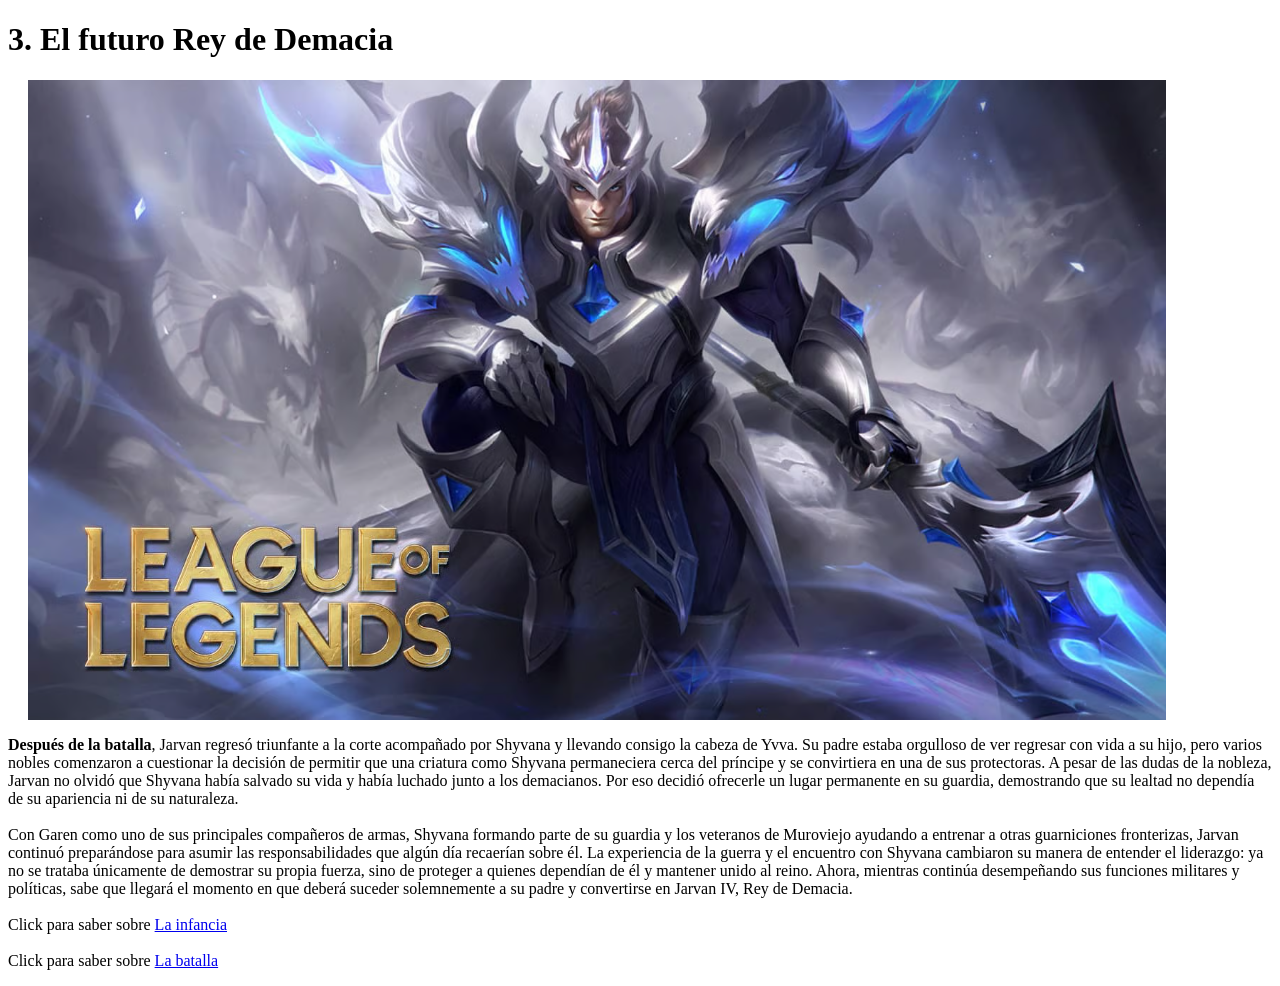
==== 8 - Biografia/elReyJarvan.html @ 3a760a99 "Reorganizing the project structure" ====
<!DOCTYPE html>
    <head>
        <title>El Rey Jarvan IV</title>
        <link rel="stylesheet" href="">
    </head>
    <body>
        <h1><strong>3. El futuro Rey de Demacia</strong></h1>
        <img src="Imagenes/Imagenes/jarvan el rey.jpg" 
        alt="Jarvan Rey"
        align="center"
        width="90%"
        hspace="20">
        <p>
            <strong>Después de la batalla</strong>, Jarvan regresó triunfante a la corte acompañado por Shyvana y llevando consigo la cabeza de Yvva. Su padre estaba orgulloso de ver regresar con vida a su hijo, pero varios nobles comenzaron a cuestionar la decisión de permitir que una criatura como Shyvana permaneciera cerca del príncipe y se convirtiera en una de sus protectoras. A pesar de las dudas de la nobleza, Jarvan no olvidó que Shyvana había salvado su vida y había luchado junto a los demacianos. Por eso decidió ofrecerle un lugar permanente en su guardia, demostrando que su lealtad no dependía de su apariencia ni de su naturaleza. <br>
            <br>Con Garen como uno de sus principales compañeros de armas, Shyvana formando parte de su guardia y los veteranos de Muroviejo ayudando a entrenar a otras guarniciones fronterizas, Jarvan continuó preparándose para asumir las responsabilidades que algún día recaerían sobre él. La experiencia de la guerra y el encuentro con Shyvana cambiaron su manera de entender el liderazgo: ya no se trataba únicamente de demostrar su propia fuerza, sino de proteger a quienes dependían de él y mantener unido al reino. Ahora, mientras continúa desempeñando sus funciones militares y políticas, sabe que llegará el momento en que deberá suceder solemnemente a su padre y convertirse en Jarvan IV, Rey de Demacia. <br>
            <br>Click para saber sobre <a href="infancia.html" target="_blank">La infancia</a></br>
            <br>Click para saber sobre <a href="laBatalla.html" target="_blank">La batalla</a></br>
        </p>
    </body>
</html>
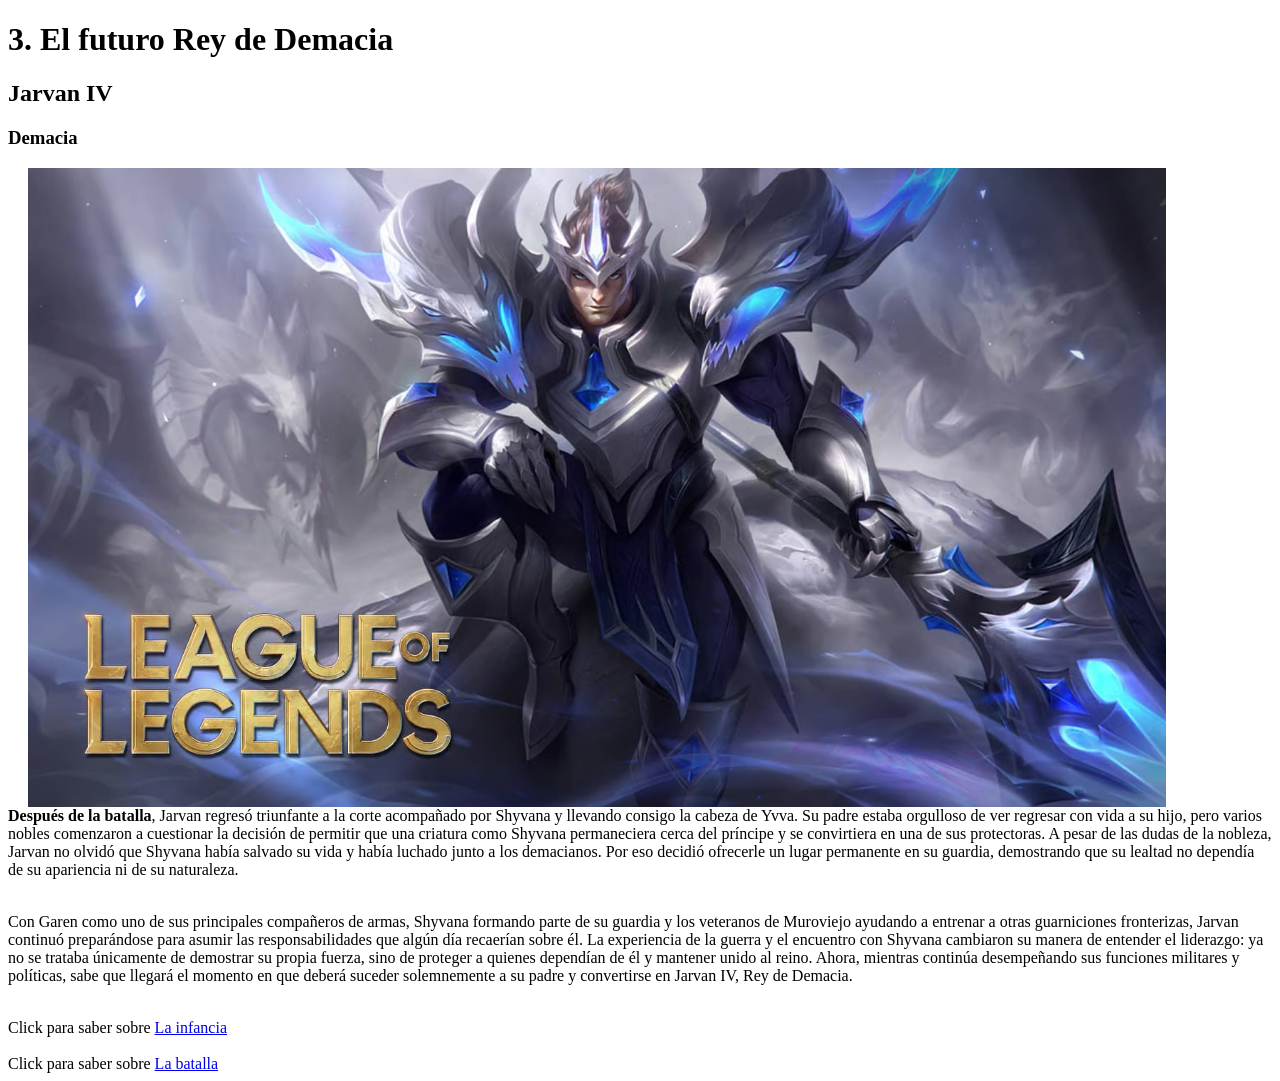
==== commit 0b78d9d3: "Add CSS div, span, class, id, ect" ====
--- a/8 - Biografia/elReyJarvan.html
+++ b/8 - Biografia/elReyJarvan.html
@@ -1,20 +1,25 @@
 <!DOCTYPE html>
     <head>
         <title>El Rey Jarvan IV</title>
-        <link rel="stylesheet" href="">
+        <link rel="stylesheet" href="misEstilos.css">
     </head>
     <body>
         <h1><strong>3. El futuro Rey de Demacia</strong></h1>
+        <h2>Jarvan IV</h2>
+        <h3>Demacia</h3>
         <img src="Imagenes/Imagenes/jarvan el rey.jpg" 
         alt="Jarvan Rey"
         align="center"
         width="90%"
         hspace="20">
-        <p>
+        <div class="destacado">
             <strong>Después de la batalla</strong>, Jarvan regresó triunfante a la corte acompañado por Shyvana y llevando consigo la cabeza de Yvva. Su padre estaba orgulloso de ver regresar con vida a su hijo, pero varios nobles comenzaron a cuestionar la decisión de permitir que una criatura como Shyvana permaneciera cerca del príncipe y se convirtiera en una de sus protectoras. A pesar de las dudas de la nobleza, Jarvan no olvidó que Shyvana había salvado su vida y había luchado junto a los demacianos. Por eso decidió ofrecerle un lugar permanente en su guardia, demostrando que su lealtad no dependía de su apariencia ni de su naturaleza. <br>
-            <br>Con Garen como uno de sus principales compañeros de armas, Shyvana formando parte de su guardia y los veteranos de Muroviejo ayudando a entrenar a otras guarniciones fronterizas, Jarvan continuó preparándose para asumir las responsabilidades que algún día recaerían sobre él. La experiencia de la guerra y el encuentro con Shyvana cambiaron su manera de entender el liderazgo: ya no se trataba únicamente de demostrar su propia fuerza, sino de proteger a quienes dependían de él y mantener unido al reino. Ahora, mientras continúa desempeñando sus funciones militares y políticas, sabe que llegará el momento en que deberá suceder solemnemente a su padre y convertirse en Jarvan IV, Rey de Demacia. <br>
-            <br>Click para saber sobre <a href="infancia.html" target="_blank">La infancia</a></br>
-            <br>Click para saber sobre <a href="laBatalla.html" target="_blank">La batalla</a></br>
-        </p>
+        </div>
+            <br>
+            <p class="gris">Con Garen como uno de sus principales compañeros de armas,<span class="morado"> Shyvana formando parte de su guardia y los veteranos de Muroviejo</span> ayudando a entrenar a otras guarniciones fronterizas, Jarvan continuó preparándose para asumir las responsabilidades que algún día recaerían sobre él. La experiencia de la guerra y el encuentro con Shyvana cambiaron su manera de entender el liderazgo: ya no se trataba únicamente de demostrar su propia fuerza, sino de proteger a quienes dependían de él y mantener unido al reino. Ahora, mientras continúa desempeñando sus funciones militares y políticas, sabe que llegará el momento en que deberá suceder solemnemente a su padre y convertirse en Jarvan IV, Rey de Demacia. <br></p> <br>
+            Click para saber sobre <a href="infancia.html" target="_blank">La infancia</a></br>
+            <br>
+            Click para saber sobre <a href="laBatalla.html" target="_blank">La batalla</a></br>
+        
     </body>
 </html>
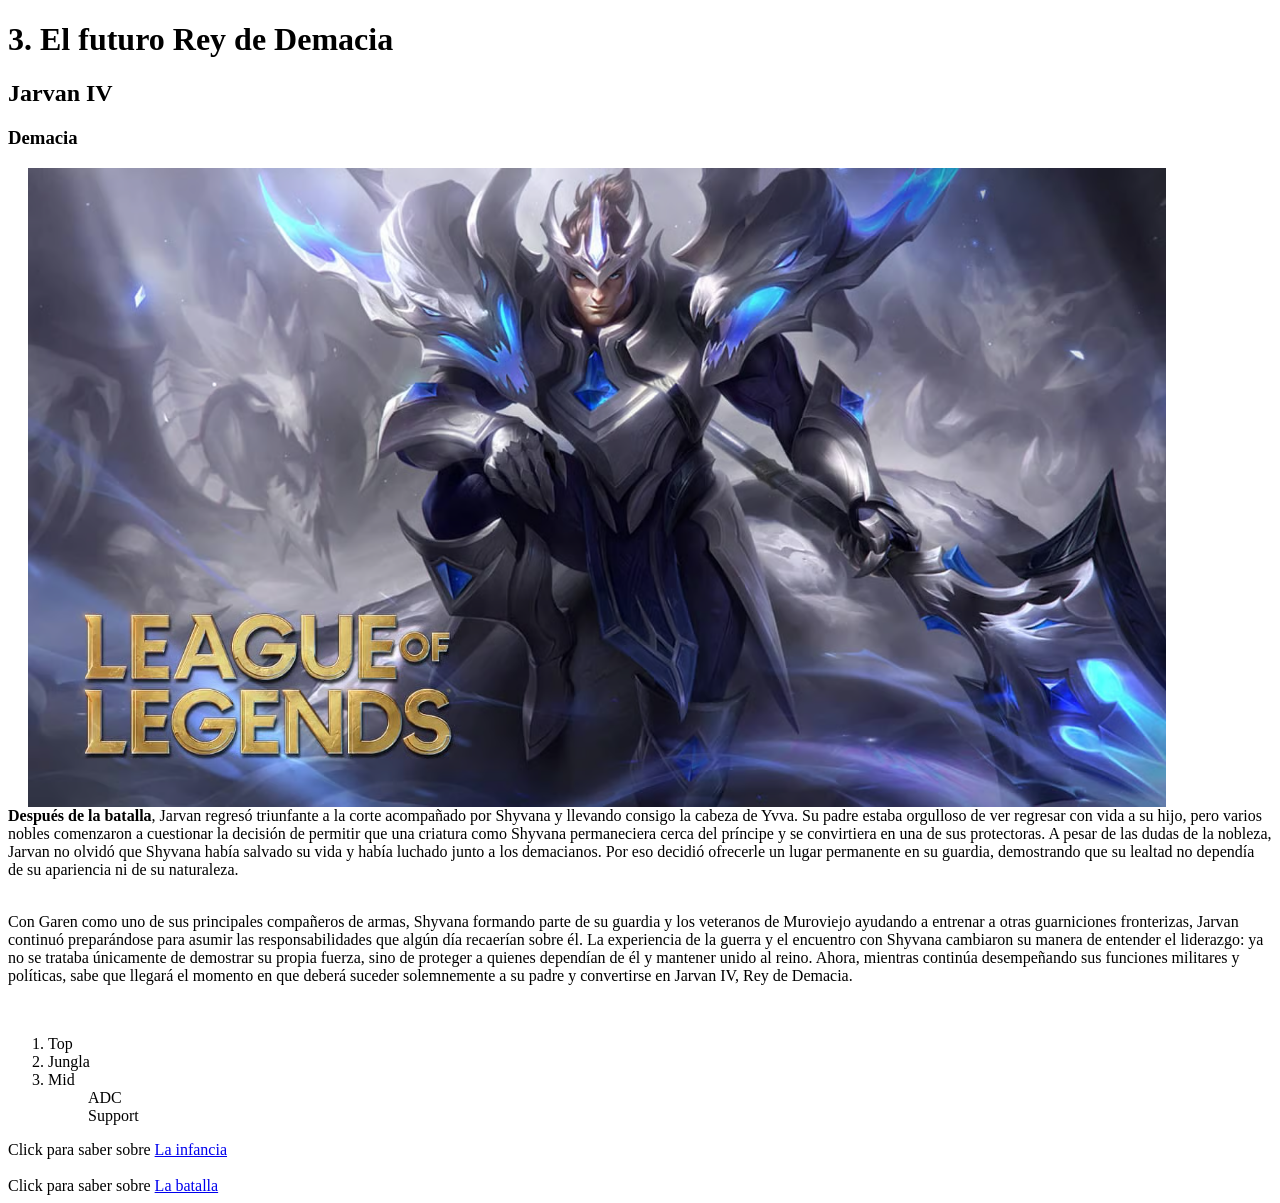
==== commit 6b1353f6: "Added background image and other changes on css page" ====
--- a/8 - Biografia/elReyJarvan.html
+++ b/8 - Biografia/elReyJarvan.html
@@ -7,7 +7,8 @@
         <h1><strong>3. El futuro Rey de Demacia</strong></h1>
         <h2>Jarvan IV</h2>
         <h3>Demacia</h3>
-        <img src="Imagenes/Imagenes/jarvan el rey.jpg" 
+        <img class="imagen"
+        src="Imagenes/jarvan el rey.jpg" 
         alt="Jarvan Rey"
         align="center"
         width="90%"
@@ -17,6 +18,13 @@
         </div>
             <br>
             <p class="gris">Con Garen como uno de sus principales compañeros de armas,<span class="morado"> Shyvana formando parte de su guardia y los veteranos de Muroviejo</span> ayudando a entrenar a otras guarniciones fronterizas, Jarvan continuó preparándose para asumir las responsabilidades que algún día recaerían sobre él. La experiencia de la guerra y el encuentro con Shyvana cambiaron su manera de entender el liderazgo: ya no se trataba únicamente de demostrar su propia fuerza, sino de proteger a quienes dependían de él y mantener unido al reino. Ahora, mientras continúa desempeñando sus funciones militares y políticas, sabe que llegará el momento en que deberá suceder solemnemente a su padre y convertirse en Jarvan IV, Rey de Demacia. <br></p> <br>
+        <ol>
+            <li>Top</li>
+            <li>Jungla</li>
+            <li>Mid</li>
+            <ul>ADC</ul>
+            <ul>Support</ul>
+        </ol>
             Click para saber sobre <a href="infancia.html" target="_blank">La infancia</a></br>
             <br>
             Click para saber sobre <a href="laBatalla.html" target="_blank">La batalla</a></br>
